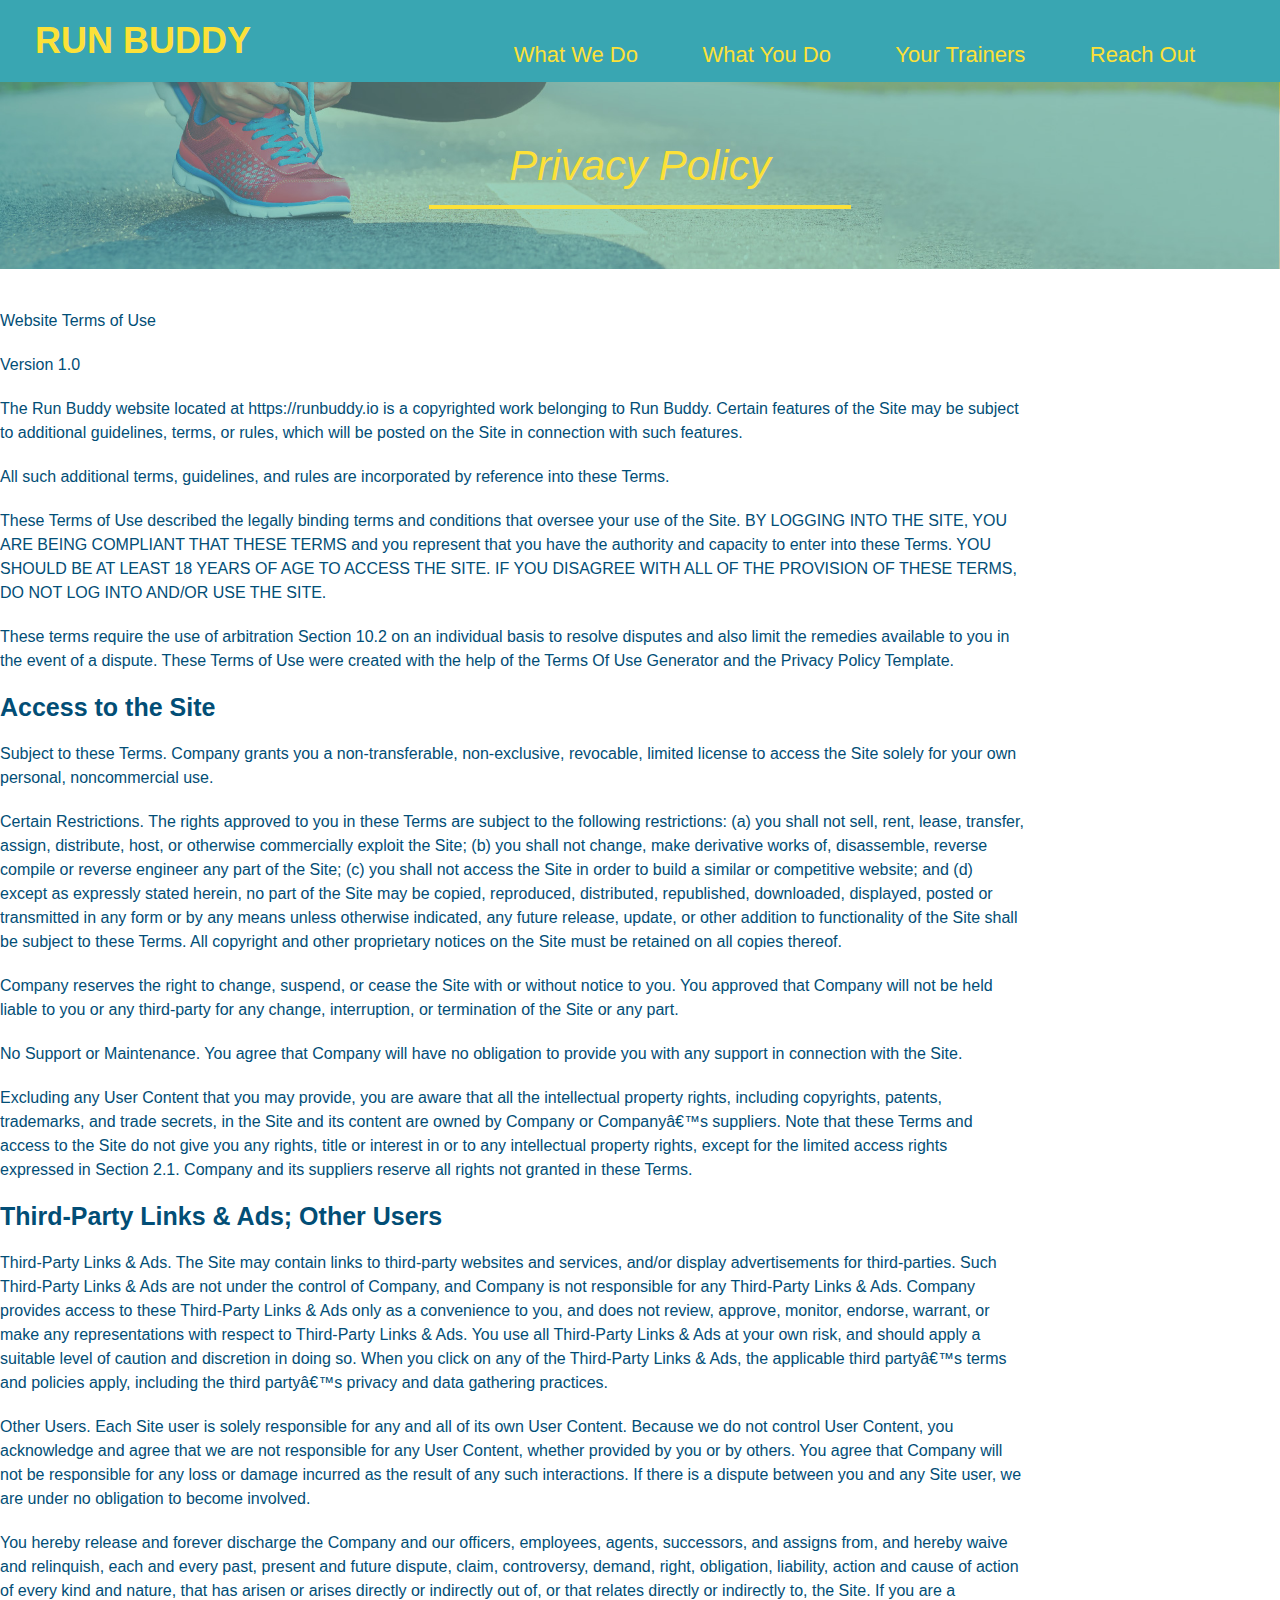
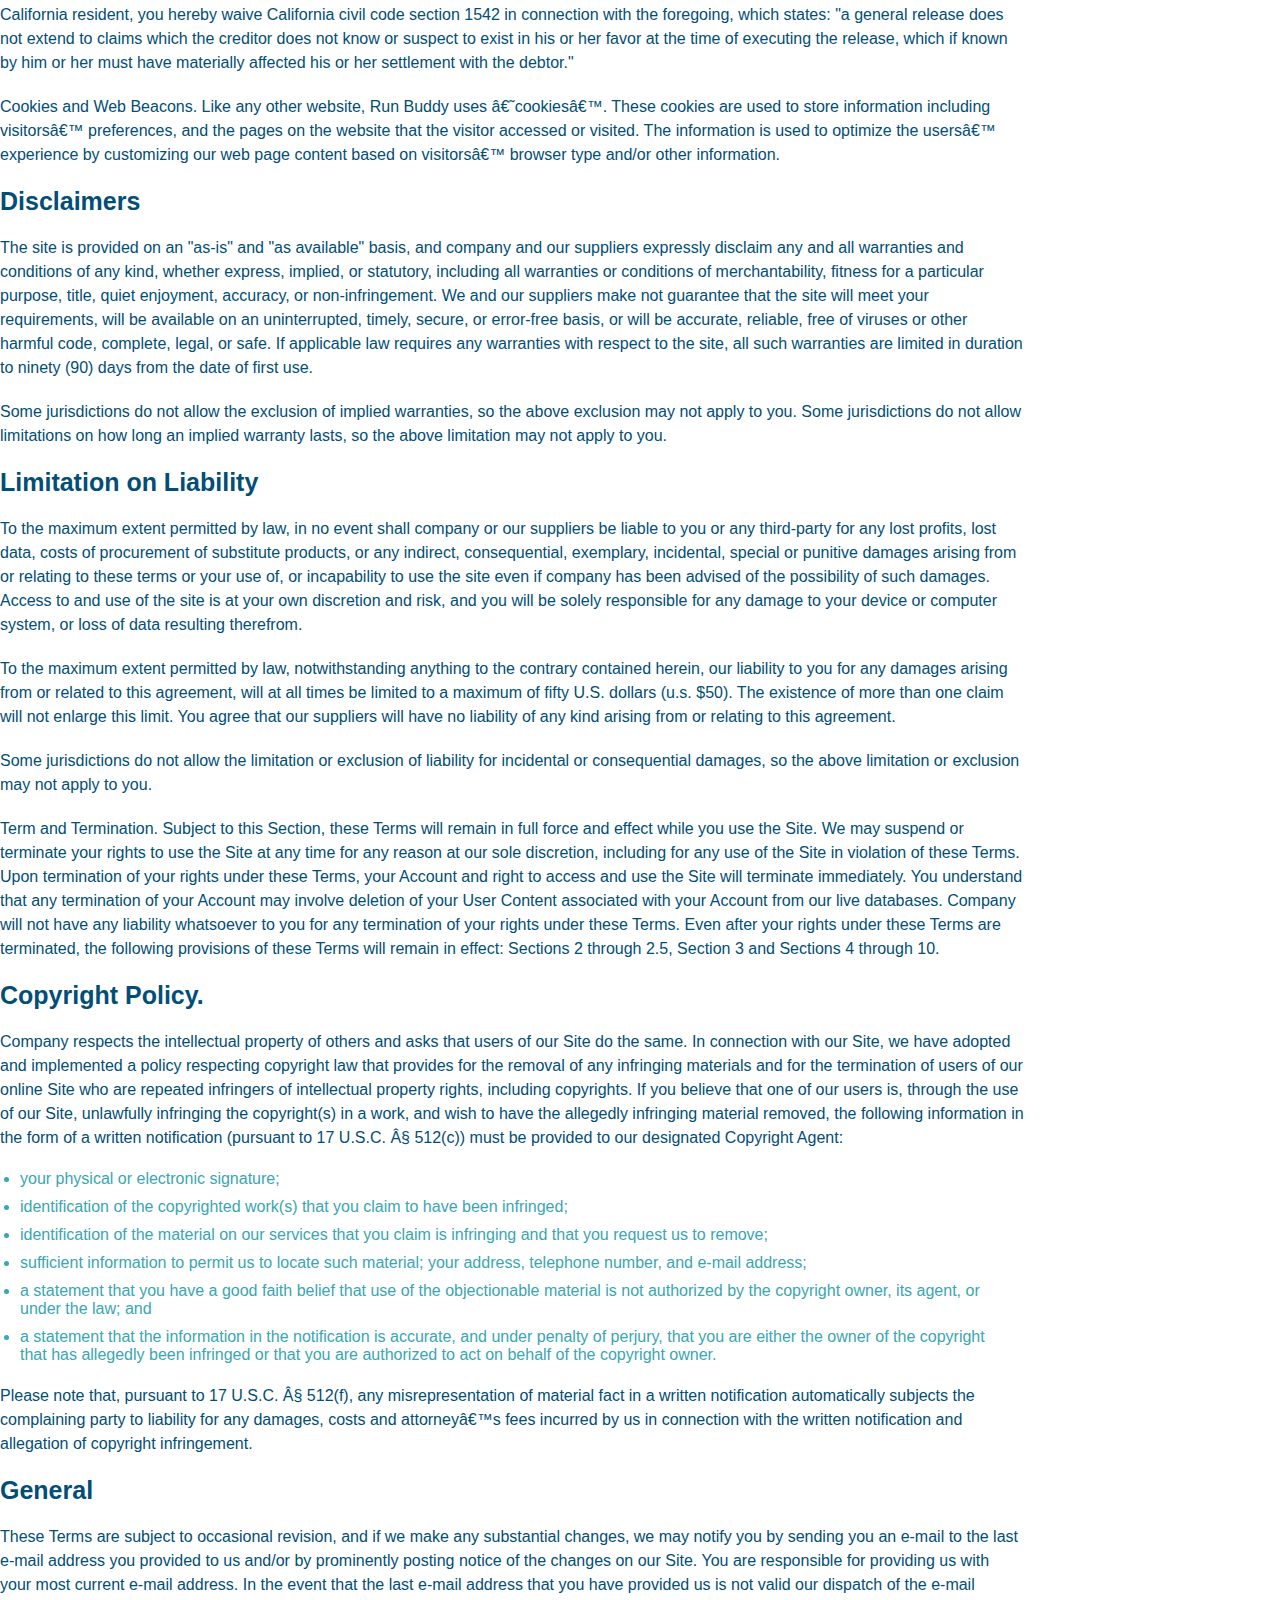
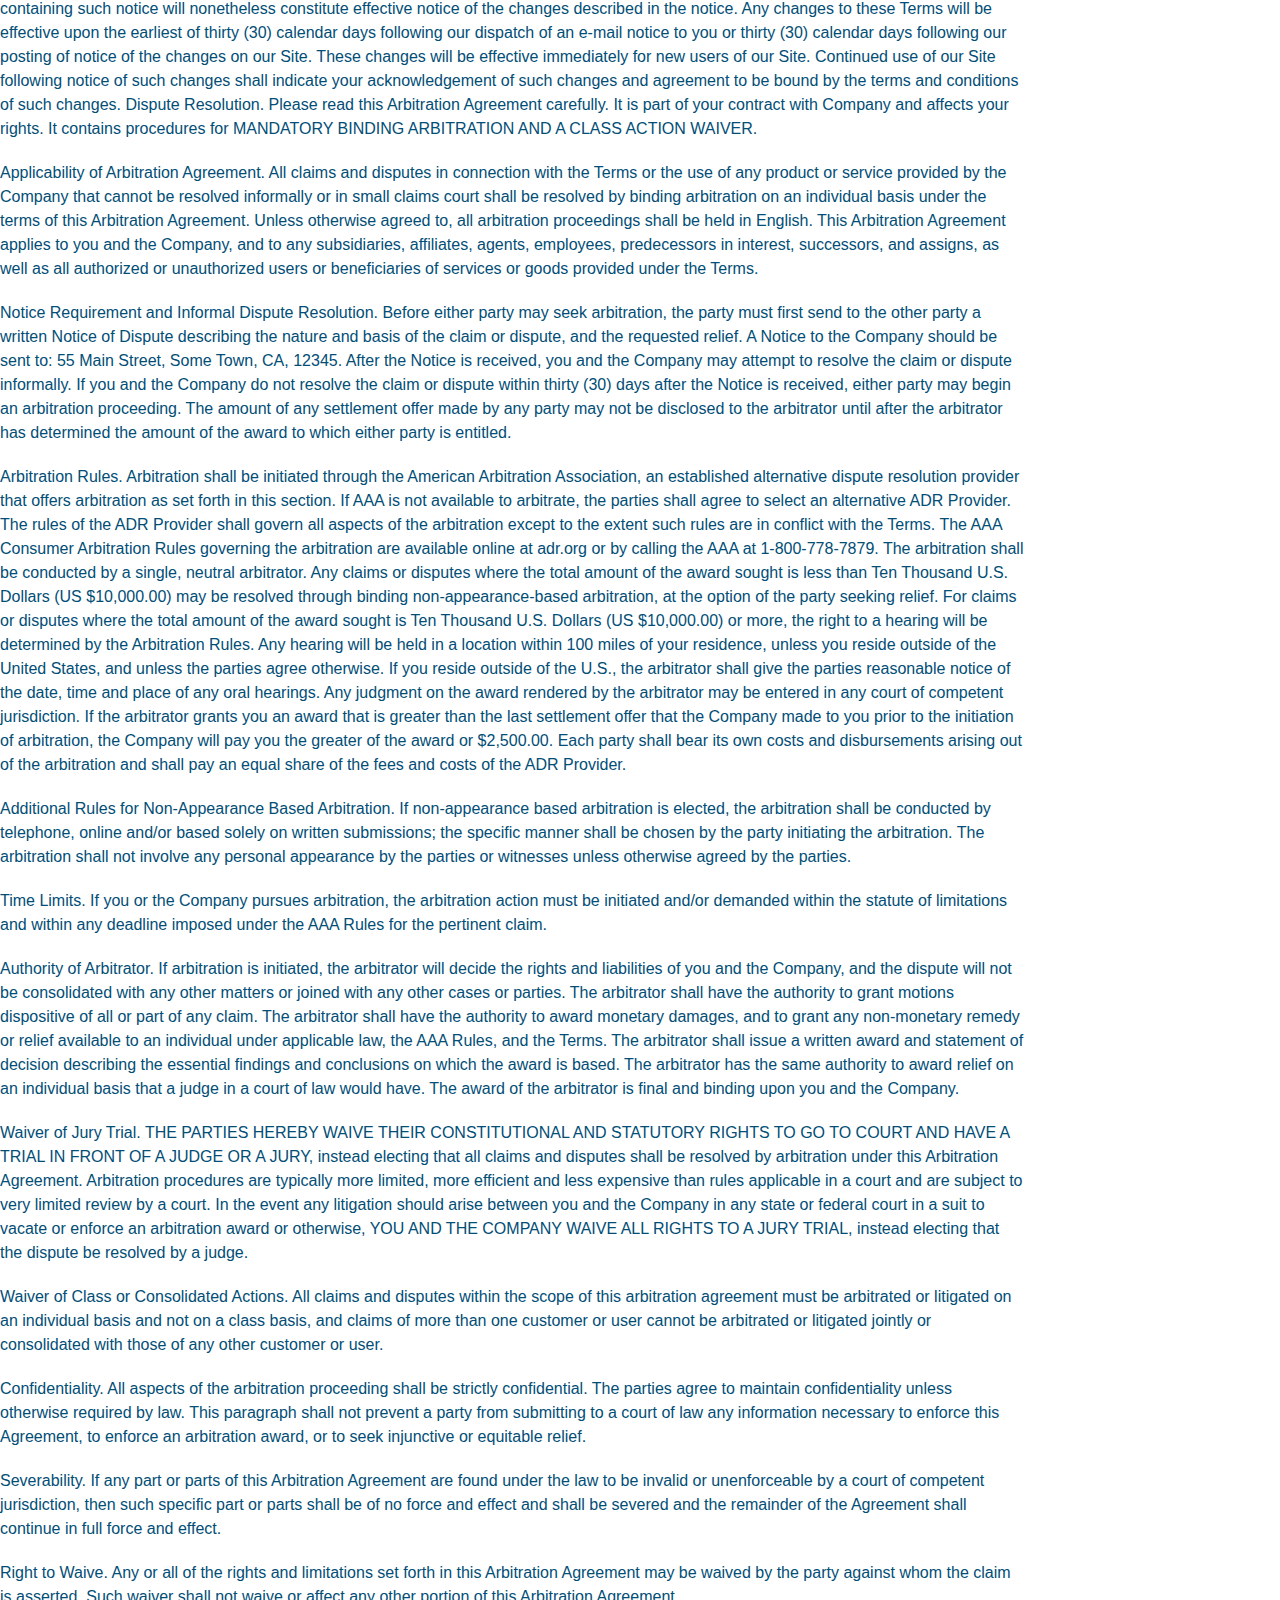
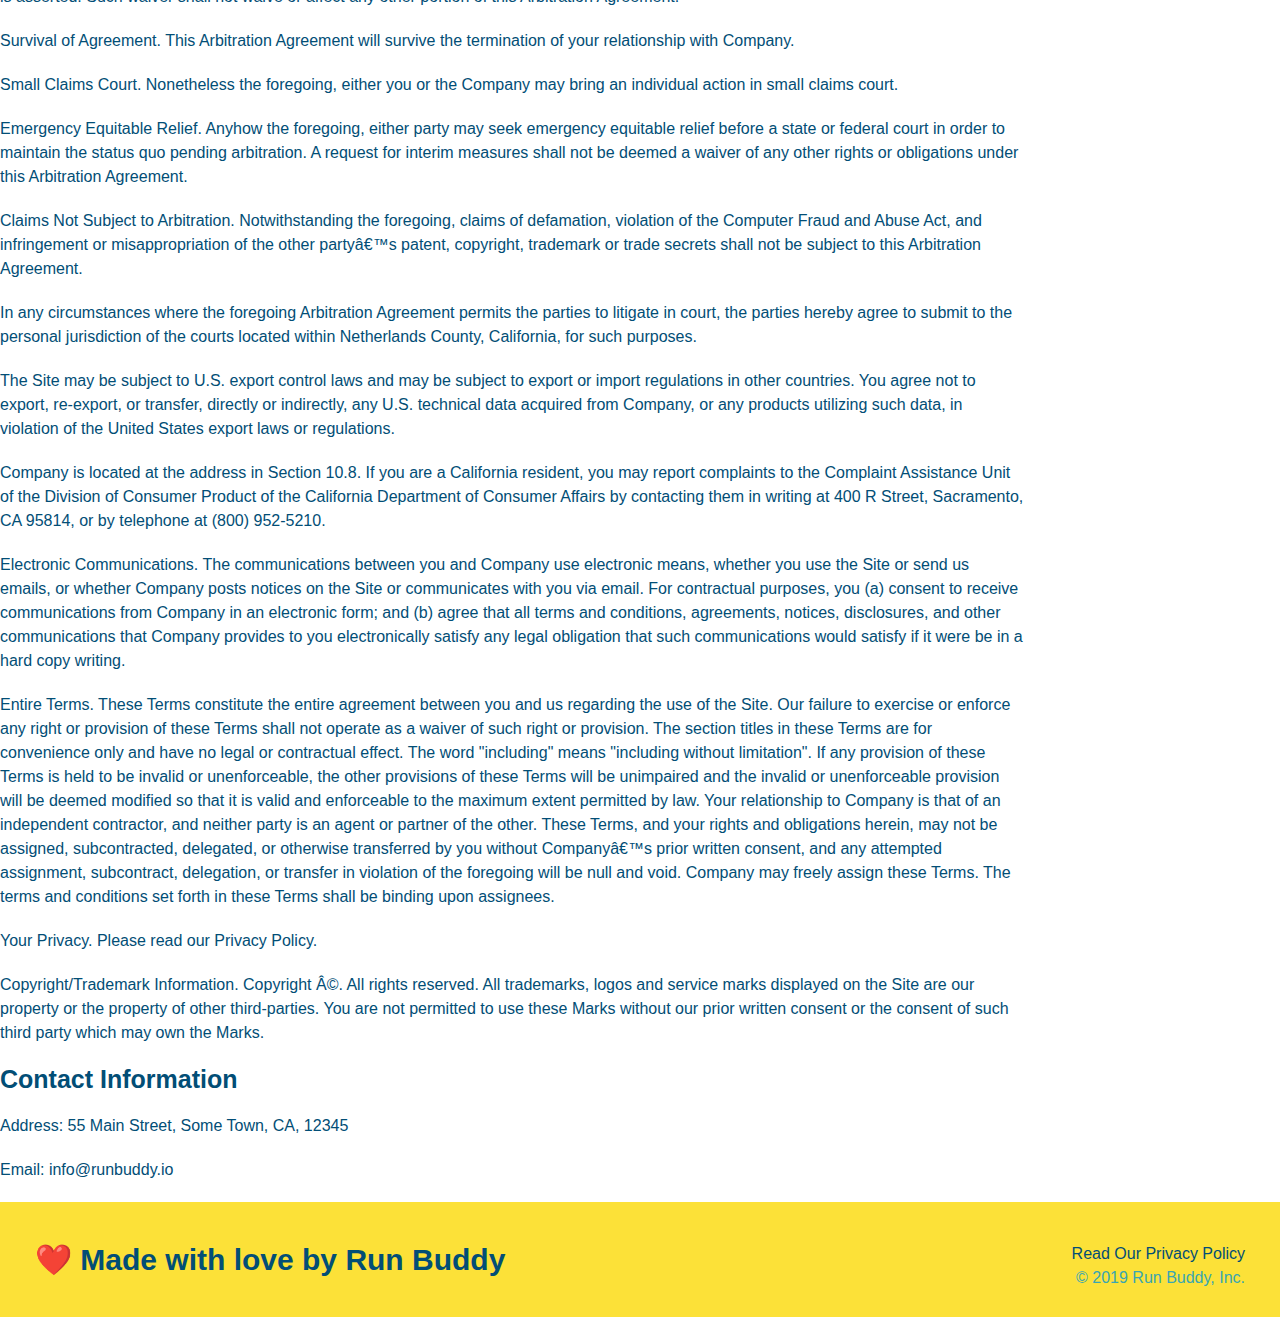
==== privacy-policy.html @ d713161e "privacy policy" ====
<!DOCTYPE html>
<html lang="en">
  <head>
    <meta charset="UTF-8" />
    <title>Privacy Policy - Run Buddy</title>
    <link rel="stylesheet" href="./assets/css/style.css" />
    <link rel="stylesheet" href="./assets/css/secondary-styles.css" />
  </head>
  <body>
    <header>
      <h1>
        <a href="/">RUN BUDDY</a>
      </h1>
      <nav>
        <ul>
          <li>
            <a href="./index.html#what-we-do">What We Do</a>
          </li>
          <li>
            <a href="./index.html#what-you-do">What You Do</a>
          </li>
          <li>
            <a href="./index.html#your-trainers">Your Trainers</a>
          </li>
          <li>
            <a href="#reach-out">Reach Out</a>
          </li>
        </ul>
      </nav>
    </header>
    <section class="hero">
      <h2 class="page-title">Privacy Policy</h2>
    </section>
    <article class="secondary-content">
      <p>Website Terms of Use</p>

      <p>Version 1.0</p>

      <p>
        The Run Buddy website located at https://runbuddy.io is a copyrighted
        work belonging to Run Buddy. Certain features of the Site may be subject
        to additional guidelines, terms, or rules, which will be posted on the
        Site in connection with such features.
      </p>

      <p>
        All such additional terms, guidelines, and rules are incorporated by
        reference into these Terms.
      </p>

      <p>
        These Terms of Use described the legally binding terms and conditions
        that oversee your use of the Site. BY LOGGING INTO THE SITE, YOU ARE
        BEING COMPLIANT THAT THESE TERMS and you represent that you have the
        authority and capacity to enter into these Terms. YOU SHOULD BE AT LEAST
        18 YEARS OF AGE TO ACCESS THE SITE. IF YOU DISAGREE WITH ALL OF THE
        PROVISION OF THESE TERMS, DO NOT LOG INTO AND/OR USE THE SITE.
      </p>

      <p>
        These terms require the use of arbitration Section 10.2 on an individual
        basis to resolve disputes and also limit the remedies available to you
        in the event of a dispute. These Terms of Use were created with the help
        of the Terms Of Use Generator and the Privacy Policy Template.
      </p>

      <h3>Access to the Site</h3>

      <p>
        Subject to these Terms. Company grants you a non-transferable,
        non-exclusive, revocable, limited license to access the Site solely for
        your own personal, noncommercial use.
      </p>

      <p>
        Certain Restrictions. The rights approved to you in these Terms are
        subject to the following restrictions: (a) you shall not sell, rent,
        lease, transfer, assign, distribute, host, or otherwise commercially
        exploit the Site; (b) you shall not change, make derivative works of,
        disassemble, reverse compile or reverse engineer any part of the Site;
        (c) you shall not access the Site in order to build a similar or
        competitive website; and (d) except as expressly stated herein, no part
        of the Site may be copied, reproduced, distributed, republished,
        downloaded, displayed, posted or transmitted in any form or by any means
        unless otherwise indicated, any future release, update, or other
        addition to functionality of the Site shall be subject to these Terms.
        All copyright and other proprietary notices on the Site must be retained
        on all copies thereof.
      </p>

      <p>
        Company reserves the right to change, suspend, or cease the Site with or
        without notice to you. You approved that Company will not be held liable
        to you or any third-party for any change, interruption, or termination
        of the Site or any part.
      </p>

      <p>
        No Support or Maintenance. You agree that Company will have no
        obligation to provide you with any support in connection with the Site.
      </p>

      <p>
        Excluding any User Content that you may provide, you are aware that all
        the intellectual property rights, including copyrights, patents,
        trademarks, and trade secrets, in the Site and its content are owned by
        Company or Companyâ€™s suppliers. Note that these Terms and access to
        the Site do not give you any rights, title or interest in or to any
        intellectual property rights, except for the limited access rights
        expressed in Section 2.1. Company and its suppliers reserve all rights
        not granted in these Terms.
      </p>

      <h3>Third-Party Links & Ads; Other Users</h3>

      <p>
        Third-Party Links & Ads. The Site may contain links to third-party
        websites and services, and/or display advertisements for third-parties.
        Such Third-Party Links & Ads are not under the control of Company, and
        Company is not responsible for any Third-Party Links & Ads. Company
        provides access to these Third-Party Links & Ads only as a convenience
        to you, and does not review, approve, monitor, endorse, warrant, or make
        any representations with respect to Third-Party Links & Ads. You use all
        Third-Party Links & Ads at your own risk, and should apply a suitable
        level of caution and discretion in doing so. When you click on any of
        the Third-Party Links & Ads, the applicable third partyâ€™s terms and
        policies apply, including the third partyâ€™s privacy and data gathering
        practices.
      </p>

      <p>
        Other Users. Each Site user is solely responsible for any and all of its
        own User Content. Because we do not control User Content, you
        acknowledge and agree that we are not responsible for any User Content,
        whether provided by you or by others. You agree that Company will not be
        responsible for any loss or damage incurred as the result of any such
        interactions. If there is a dispute between you and any Site user, we
        are under no obligation to become involved.
      </p>

      <p>
        You hereby release and forever discharge the Company and our officers,
        employees, agents, successors, and assigns from, and hereby waive and
        relinquish, each and every past, present and future dispute, claim,
        controversy, demand, right, obligation, liability, action and cause of
        action of every kind and nature, that has arisen or arises directly or
        indirectly out of, or that relates directly or indirectly to, the Site.
        If you are a California resident, you hereby waive California civil code
        section 1542 in connection with the foregoing, which states: "a general
        release does not extend to claims which the creditor does not know or
        suspect to exist in his or her favor at the time of executing the
        release, which if known by him or her must have materially affected his
        or her settlement with the debtor."
      </p>

      <p>
        Cookies and Web Beacons. Like any other website, Run Buddy uses
        â€˜cookiesâ€™. These cookies are used to store information including
        visitorsâ€™ preferences, and the pages on the website that the visitor
        accessed or visited. The information is used to optimize the usersâ€™
        experience by customizing our web page content based on visitorsâ€™
        browser type and/or other information.
      </p>

      <h3>Disclaimers</h3>

      <p>
        The site is provided on an "as-is" and "as available" basis, and company
        and our suppliers expressly disclaim any and all warranties and
        conditions of any kind, whether express, implied, or statutory,
        including all warranties or conditions of merchantability, fitness for a
        particular purpose, title, quiet enjoyment, accuracy, or
        non-infringement. We and our suppliers make not guarantee that the site
        will meet your requirements, will be available on an uninterrupted,
        timely, secure, or error-free basis, or will be accurate, reliable, free
        of viruses or other harmful code, complete, legal, or safe. If
        applicable law requires any warranties with respect to the site, all
        such warranties are limited in duration to ninety (90) days from the
        date of first use.
      </p>

      <p>
        Some jurisdictions do not allow the exclusion of implied warranties, so
        the above exclusion may not apply to you. Some jurisdictions do not
        allow limitations on how long an implied warranty lasts, so the above
        limitation may not apply to you.
      </p>

      <h3>Limitation on Liability</h3>

      <p>
        To the maximum extent permitted by law, in no event shall company or our
        suppliers be liable to you or any third-party for any lost profits, lost
        data, costs of procurement of substitute products, or any indirect,
        consequential, exemplary, incidental, special or punitive damages
        arising from or relating to these terms or your use of, or incapability
        to use the site even if company has been advised of the possibility of
        such damages. Access to and use of the site is at your own discretion
        and risk, and you will be solely responsible for any damage to your
        device or computer system, or loss of data resulting therefrom.
      </p>

      <p>
        To the maximum extent permitted by law, notwithstanding anything to the
        contrary contained herein, our liability to you for any damages arising
        from or related to this agreement, will at all times be limited to a
        maximum of fifty U.S. dollars (u.s. $50). The existence of more than one
        claim will not enlarge this limit. You agree that our suppliers will
        have no liability of any kind arising from or relating to this
        agreement.
      </p>

      <p>
        Some jurisdictions do not allow the limitation or exclusion of liability
        for incidental or consequential damages, so the above limitation or
        exclusion may not apply to you.
      </p>

      <p>
        Term and Termination. Subject to this Section, these Terms will remain
        in full force and effect while you use the Site. We may suspend or
        terminate your rights to use the Site at any time for any reason at our
        sole discretion, including for any use of the Site in violation of these
        Terms. Upon termination of your rights under these Terms, your Account
        and right to access and use the Site will terminate immediately. You
        understand that any termination of your Account may involve deletion of
        your User Content associated with your Account from our live databases.
        Company will not have any liability whatsoever to you for any
        termination of your rights under these Terms. Even after your rights
        under these Terms are terminated, the following provisions of these
        Terms will remain in effect: Sections 2 through 2.5, Section 3 and
        Sections 4 through 10.
      </p>

      <h3>Copyright Policy.</h3>

      <p>
        Company respects the intellectual property of others and asks that users
        of our Site do the same. In connection with our Site, we have adopted
        and implemented a policy respecting copyright law that provides for the
        removal of any infringing materials and for the termination of users of
        our online Site who are repeated infringers of intellectual property
        rights, including copyrights. If you believe that one of our users is,
        through the use of our Site, unlawfully infringing the copyright(s) in a
        work, and wish to have the allegedly infringing material removed, the
        following information in the form of a written notification (pursuant to
        17 U.S.C. Â§ 512(c)) must be provided to our designated Copyright Agent:
      </p>

      <ul>
        <li>your physical or electronic signature;</li>
        <li>
          identification of the copyrighted work(s) that you claim to have been
          infringed;
        </li>
        <li>
          identification of the material on our services that you claim is
          infringing and that you request us to remove;
        </li>
        <li>
          sufficient information to permit us to locate such material; your
          address, telephone number, and e-mail address;
        </li>
        <li>
          a statement that you have a good faith belief that use of the
          objectionable material is not authorized by the copyright owner, its
          agent, or under the law; and
        </li>
        <li>
          a statement that the information in the notification is accurate, and
          under penalty of perjury, that you are either the owner of the
          copyright that has allegedly been infringed or that you are authorized
          to act on behalf of the copyright owner.
        </li>
      </ul>

      <p>
        Please note that, pursuant to 17 U.S.C. Â§ 512(f), any misrepresentation
        of material fact in a written notification automatically subjects the
        complaining party to liability for any damages, costs and attorneyâ€™s
        fees incurred by us in connection with the written notification and
        allegation of copyright infringement.
      </p>

      <h3>General</h3>

      <p>
        These Terms are subject to occasional revision, and if we make any
        substantial changes, we may notify you by sending you an e-mail to the
        last e-mail address you provided to us and/or by prominently posting
        notice of the changes on our Site. You are responsible for providing us
        with your most current e-mail address. In the event that the last e-mail
        address that you have provided us is not valid our dispatch of the
        e-mail containing such notice will nonetheless constitute effective
        notice of the changes described in the notice. Any changes to these
        Terms will be effective upon the earliest of thirty (30) calendar days
        following our dispatch of an e-mail notice to you or thirty (30)
        calendar days following our posting of notice of the changes on our
        Site. These changes will be effective immediately for new users of our
        Site. Continued use of our Site following notice of such changes shall
        indicate your acknowledgement of such changes and agreement to be bound
        by the terms and conditions of such changes. Dispute Resolution. Please
        read this Arbitration Agreement carefully. It is part of your contract
        with Company and affects your rights. It contains procedures for
        MANDATORY BINDING ARBITRATION AND A CLASS ACTION WAIVER.
      </p>

      <p>
        Applicability of Arbitration Agreement. All claims and disputes in
        connection with the Terms or the use of any product or service provided
        by the Company that cannot be resolved informally or in small claims
        court shall be resolved by binding arbitration on an individual basis
        under the terms of this Arbitration Agreement. Unless otherwise agreed
        to, all arbitration proceedings shall be held in English. This
        Arbitration Agreement applies to you and the Company, and to any
        subsidiaries, affiliates, agents, employees, predecessors in interest,
        successors, and assigns, as well as all authorized or unauthorized users
        or beneficiaries of services or goods provided under the Terms.
      </p>

      <p>
        Notice Requirement and Informal Dispute Resolution. Before either party
        may seek arbitration, the party must first send to the other party a
        written Notice of Dispute describing the nature and basis of the claim
        or dispute, and the requested relief. A Notice to the Company should be
        sent to: 55 Main Street, Some Town, CA, 12345. After the Notice is
        received, you and the Company may attempt to resolve the claim or
        dispute informally. If you and the Company do not resolve the claim or
        dispute within thirty (30) days after the Notice is received, either
        party may begin an arbitration proceeding. The amount of any settlement
        offer made by any party may not be disclosed to the arbitrator until
        after the arbitrator has determined the amount of the award to which
        either party is entitled.
      </p>

      <p>
        Arbitration Rules. Arbitration shall be initiated through the American
        Arbitration Association, an established alternative dispute resolution
        provider that offers arbitration as set forth in this section. If AAA is
        not available to arbitrate, the parties shall agree to select an
        alternative ADR Provider. The rules of the ADR Provider shall govern all
        aspects of the arbitration except to the extent such rules are in
        conflict with the Terms. The AAA Consumer Arbitration Rules governing
        the arbitration are available online at adr.org or by calling the AAA at
        1-800-778-7879. The arbitration shall be conducted by a single, neutral
        arbitrator. Any claims or disputes where the total amount of the award
        sought is less than Ten Thousand U.S. Dollars (US $10,000.00) may be
        resolved through binding non-appearance-based arbitration, at the option
        of the party seeking relief. For claims or disputes where the total
        amount of the award sought is Ten Thousand U.S. Dollars (US $10,000.00)
        or more, the right to a hearing will be determined by the Arbitration
        Rules. Any hearing will be held in a location within 100 miles of your
        residence, unless you reside outside of the United States, and unless
        the parties agree otherwise. If you reside outside of the U.S., the
        arbitrator shall give the parties reasonable notice of the date, time
        and place of any oral hearings. Any judgment on the award rendered by
        the arbitrator may be entered in any court of competent jurisdiction. If
        the arbitrator grants you an award that is greater than the last
        settlement offer that the Company made to you prior to the initiation of
        arbitration, the Company will pay you the greater of the award or
        $2,500.00. Each party shall bear its own costs and disbursements arising
        out of the arbitration and shall pay an equal share of the fees and
        costs of the ADR Provider.
      </p>

      <p>
        Additional Rules for Non-Appearance Based Arbitration. If non-appearance
        based arbitration is elected, the arbitration shall be conducted by
        telephone, online and/or based solely on written submissions; the
        specific manner shall be chosen by the party initiating the arbitration.
        The arbitration shall not involve any personal appearance by the parties
        or witnesses unless otherwise agreed by the parties.
      </p>

      <p>
        Time Limits. If you or the Company pursues arbitration, the arbitration
        action must be initiated and/or demanded within the statute of
        limitations and within any deadline imposed under the AAA Rules for the
        pertinent claim.
      </p>

      <p>
        Authority of Arbitrator. If arbitration is initiated, the arbitrator
        will decide the rights and liabilities of you and the Company, and the
        dispute will not be consolidated with any other matters or joined with
        any other cases or parties. The arbitrator shall have the authority to
        grant motions dispositive of all or part of any claim. The arbitrator
        shall have the authority to award monetary damages, and to grant any
        non-monetary remedy or relief available to an individual under
        applicable law, the AAA Rules, and the Terms. The arbitrator shall issue
        a written award and statement of decision describing the essential
        findings and conclusions on which the award is based. The arbitrator has
        the same authority to award relief on an individual basis that a judge
        in a court of law would have. The award of the arbitrator is final and
        binding upon you and the Company.
      </p>

      <p>
        Waiver of Jury Trial. THE PARTIES HEREBY WAIVE THEIR CONSTITUTIONAL AND
        STATUTORY RIGHTS TO GO TO COURT AND HAVE A TRIAL IN FRONT OF A JUDGE OR
        A JURY, instead electing that all claims and disputes shall be resolved
        by arbitration under this Arbitration Agreement. Arbitration procedures
        are typically more limited, more efficient and less expensive than rules
        applicable in a court and are subject to very limited review by a court.
        In the event any litigation should arise between you and the Company in
        any state or federal court in a suit to vacate or enforce an arbitration
        award or otherwise, YOU AND THE COMPANY WAIVE ALL RIGHTS TO A JURY
        TRIAL, instead electing that the dispute be resolved by a judge.
      </p>

      <p>
        Waiver of Class or Consolidated Actions. All claims and disputes within
        the scope of this arbitration agreement must be arbitrated or litigated
        on an individual basis and not on a class basis, and claims of more than
        one customer or user cannot be arbitrated or litigated jointly or
        consolidated with those of any other customer or user.
      </p>

      <p>
        Confidentiality. All aspects of the arbitration proceeding shall be
        strictly confidential. The parties agree to maintain confidentiality
        unless otherwise required by law. This paragraph shall not prevent a
        party from submitting to a court of law any information necessary to
        enforce this Agreement, to enforce an arbitration award, or to seek
        injunctive or equitable relief.
      </p>

      <p>
        Severability. If any part or parts of this Arbitration Agreement are
        found under the law to be invalid or unenforceable by a court of
        competent jurisdiction, then such specific part or parts shall be of no
        force and effect and shall be severed and the remainder of the Agreement
        shall continue in full force and effect.
      </p>

      <p>
        Right to Waive. Any or all of the rights and limitations set forth in
        this Arbitration Agreement may be waived by the party against whom the
        claim is asserted. Such waiver shall not waive or affect any other
        portion of this Arbitration Agreement.
      </p>

      <p>
        Survival of Agreement. This Arbitration Agreement will survive the
        termination of your relationship with Company.
      </p>

      <p>
        Small Claims Court. Nonetheless the foregoing, either you or the Company
        may bring an individual action in small claims court.
      </p>

      <p>
        Emergency Equitable Relief. Anyhow the foregoing, either party may seek
        emergency equitable relief before a state or federal court in order to
        maintain the status quo pending arbitration. A request for interim
        measures shall not be deemed a waiver of any other rights or obligations
        under this Arbitration Agreement.
      </p>

      <p>
        Claims Not Subject to Arbitration. Notwithstanding the foregoing, claims
        of defamation, violation of the Computer Fraud and Abuse Act, and
        infringement or misappropriation of the other partyâ€™s patent,
        copyright, trademark or trade secrets shall not be subject to this
        Arbitration Agreement.
      </p>

      <p>
        In any circumstances where the foregoing Arbitration Agreement permits
        the parties to litigate in court, the parties hereby agree to submit to
        the personal jurisdiction of the courts located within Netherlands
        County, California, for such purposes.
      </p>

      <p>
        The Site may be subject to U.S. export control laws and may be subject
        to export or import regulations in other countries. You agree not to
        export, re-export, or transfer, directly or indirectly, any U.S.
        technical data acquired from Company, or any products utilizing such
        data, in violation of the United States export laws or regulations.
      </p>

      <p>
        Company is located at the address in Section 10.8. If you are a
        California resident, you may report complaints to the Complaint
        Assistance Unit of the Division of Consumer Product of the California
        Department of Consumer Affairs by contacting them in writing at 400 R
        Street, Sacramento, CA 95814, or by telephone at (800) 952-5210.
      </p>

      <p>
        Electronic Communications. The communications between you and Company
        use electronic means, whether you use the Site or send us emails, or
        whether Company posts notices on the Site or communicates with you via
        email. For contractual purposes, you (a) consent to receive
        communications from Company in an electronic form; and (b) agree that
        all terms and conditions, agreements, notices, disclosures, and other
        communications that Company provides to you electronically satisfy any
        legal obligation that such communications would satisfy if it were be in
        a hard copy writing.
      </p>

      <p>
        Entire Terms. These Terms constitute the entire agreement between you
        and us regarding the use of the Site. Our failure to exercise or enforce
        any right or provision of these Terms shall not operate as a waiver of
        such right or provision. The section titles in these Terms are for
        convenience only and have no legal or contractual effect. The word
        "including" means "including without limitation". If any provision of
        these Terms is held to be invalid or unenforceable, the other provisions
        of these Terms will be unimpaired and the invalid or unenforceable
        provision will be deemed modified so that it is valid and enforceable to
        the maximum extent permitted by law. Your relationship to Company is
        that of an independent contractor, and neither party is an agent or
        partner of the other. These Terms, and your rights and obligations
        herein, may not be assigned, subcontracted, delegated, or otherwise
        transferred by you without Companyâ€™s prior written consent, and any
        attempted assignment, subcontract, delegation, or transfer in violation
        of the foregoing will be null and void. Company may freely assign these
        Terms. The terms and conditions set forth in these Terms shall be
        binding upon assignees.
      </p>

      <p>Your Privacy. Please read our Privacy Policy.</p>

      <p>
        Copyright/Trademark Information. Copyright Â©. All rights reserved. All
        trademarks, logos and service marks displayed on the Site are our
        property or the property of other third-parties. You are not permitted
        to use these Marks without our prior written consent or the consent of
        such third party which may own the Marks.
      </p>

      <h3>Contact Information</h3>

      <p>Address: 55 Main Street, Some Town, CA, 12345</p>

      <p>Email: info@runbuddy.io</p>
    </article>
    <footer>
      <h2>❤️ Made with love by Run Buddy</h2>
      <div>
        <a>Read Our Privacy Policy</a><br />
        &copy; 2019 Run Buddy, Inc.
      </div>
    </footer>
  </body>
</html>
---- assets/css/style.css ----
* {
  margin: 0;
  padding: 0;
  box-sizing: border-box;
}
header {
  padding: 20px 35px;
  background-color: #39a6b2;
}

header h1 {
  font-weight: bold;
  font-size: 36px;
  color: #fce138;
  margin: 0;
  display: inline;
}

header a {
  text-decoration: none;
  color: #fce138;
}

header nav {
  float: right;
  margin: 7px 0;
}

header nav ul li {
  display: inline;
}

header nav ul li a {
  margin: 0 30px;
  font-weight: lighter;
  font-size: 22px;
}
body {
  color: #39a6b2;
  font-family: Helvetica, Arial, sans-serif;
}

footer {
  background: #fce138;
  width: 100%;
  padding: 40px 35px;
}

footer h2 {
  display: inline;
  color: #024e76;
  font-size: 30px;
  margin: 0;
}

footer div {
  float: right;
  line-height: 1.5;
  text-align: right;
}

footer a {
  color: #024e76;
}

section {
  padding: 60px;
}

.hero {
  background-image: url("../images/hero-bg.jpg");
  height: 600px;
  background-size: cover;
  background-position: center;
  position: relative;
}

.hero-form {
  background-color: #fce138;
  padding: 20px;
  width: 500px;
  color: #024e76;
  border-style: solid;
  border-width: 3px;
  border-color: #024e76;
  position: absolute;
  bottom: 120px;
  right: 140px;
}

.hero-form h3 {
  font-size: 24px;
  margin: 0;
}

.hero-form p {
  margin: 5px 0 15px 0;
}

.form-input {
  border: 1px solid #024e76;
  display: block;
  padding: 7px 15px;
  font-size: 16px;
  color: #024e76;
  width: 100%;
  margin-bottom: 15px;
}

.hero-form label {
  margin: 0 5px;
}

.hero-form button {
  color: #fce138;
  background-color: #024e76;
  border: none;
  padding: 10px 20px;
  font-size: 16px;
}

.intro {
  text-align: center;
}

.intro p {
  line-height: 1.7;
  color: #39a6b2;
  width: 80%;
  font-size: 20px;
  margin: 0 auto;
}

.steps {
  text-align: center;
  background: #fce138;
}

.section-title {
  font-size: 55px;
  color: #024e76;
  margin-bottom: 35px;
  padding: 0 100px 20px 100px;
  display: inline-block;
  border-bottom: 3px solid;
}

.primary-border {
  border-color: #fce138;
}

.secondary-border {
  border-color: #39a6b2;
}

.steps div {
    margin-bottom: 80px;
}

.steps img {
    width: 15%;
    margin: 10px 0:
}

.steps h3 {
    color: #024e76;
    font-size: 46px;
    margin-top: 10px;
}

.steps p {
    color: #39a6b2;
    font-size: 23px;
}

.steps span {
    font-size: 38px;
}

.trainers {
    text-align: center;
}

.trainer {
    width: 900px;
    margin: 0 auto 30px auto;
    background: #024e76;
    color: #fce138;
     overflow: auto
}

.trainer img {
    width: 35%;
    float: left;
}

.trainer-bio {
    padding: 35px;
    float: left;
    width: 65%;
}

.text-left {
    text-align: left;
}

.text-right {
    text-align: right;
}

.trainer-bio h3 {
    font-size: 32px;
    margin-bottom: 8px;
}

.trainer-bio h4 {
    font-weight: lighter;
    font-size: 26px;
    margin-bottom: 25px;
}

.trainer-bio p {
    font-size: 17px;
    line-height: 1.3;
}

.contact {
    text-align: center;
    background: #024e76;
}

.contact h2 {
    color: #fce138;
}

.contact-info iframe {
    width: 400px;
    height: 400px;
}

.contact-info div {
    width: 410px;
    display: inline-block;
    vertical-align: top;
    text-align: left;
    margin: 30px 0 0 60px;
    color: white;
}

.contact-info h3 {
    color: #fce138;
    font-size: 32px;
}

.contact-info p, .contact-info address {
    margin: 20px 0;
    line-height: 1.5;
    font-size: 20px;
    font-style: normal;
}

.contact.info a {
    color: #fce138;
}
---- assets/css/secondary-styles.css ----
.hero {
  background-position: bottom;
  height: auto;
  text-align: center;
  margin-bottom: 40px;
}

.page-title {
  color: #fce138;
  display: inline-block;
  border-bottom: 4px solid #fce138;
  padding-top: 0px;
  padding-right: 80px;
  padding-bottom: 15px;
  padding-left: 80px;
  font-weight: normal;
  font-size: 42px;
  font-style: italic;
}

.secondary-content {
  width: 80%;
  margin: 0;
  color: #024e76;
}

h3 {
  font-size: 25px;
  margin: 20px 0px 20px 0px;
}

p {
  font-size: 16px;
  line-height: 1.5;
  margin: 20px 0px 20px 0px;
}

ul {
  margin: 15px 20px 15px 20px;
}

li {
  color: #39a6b2;
  margin: 10px 0px 10px 0px;
}
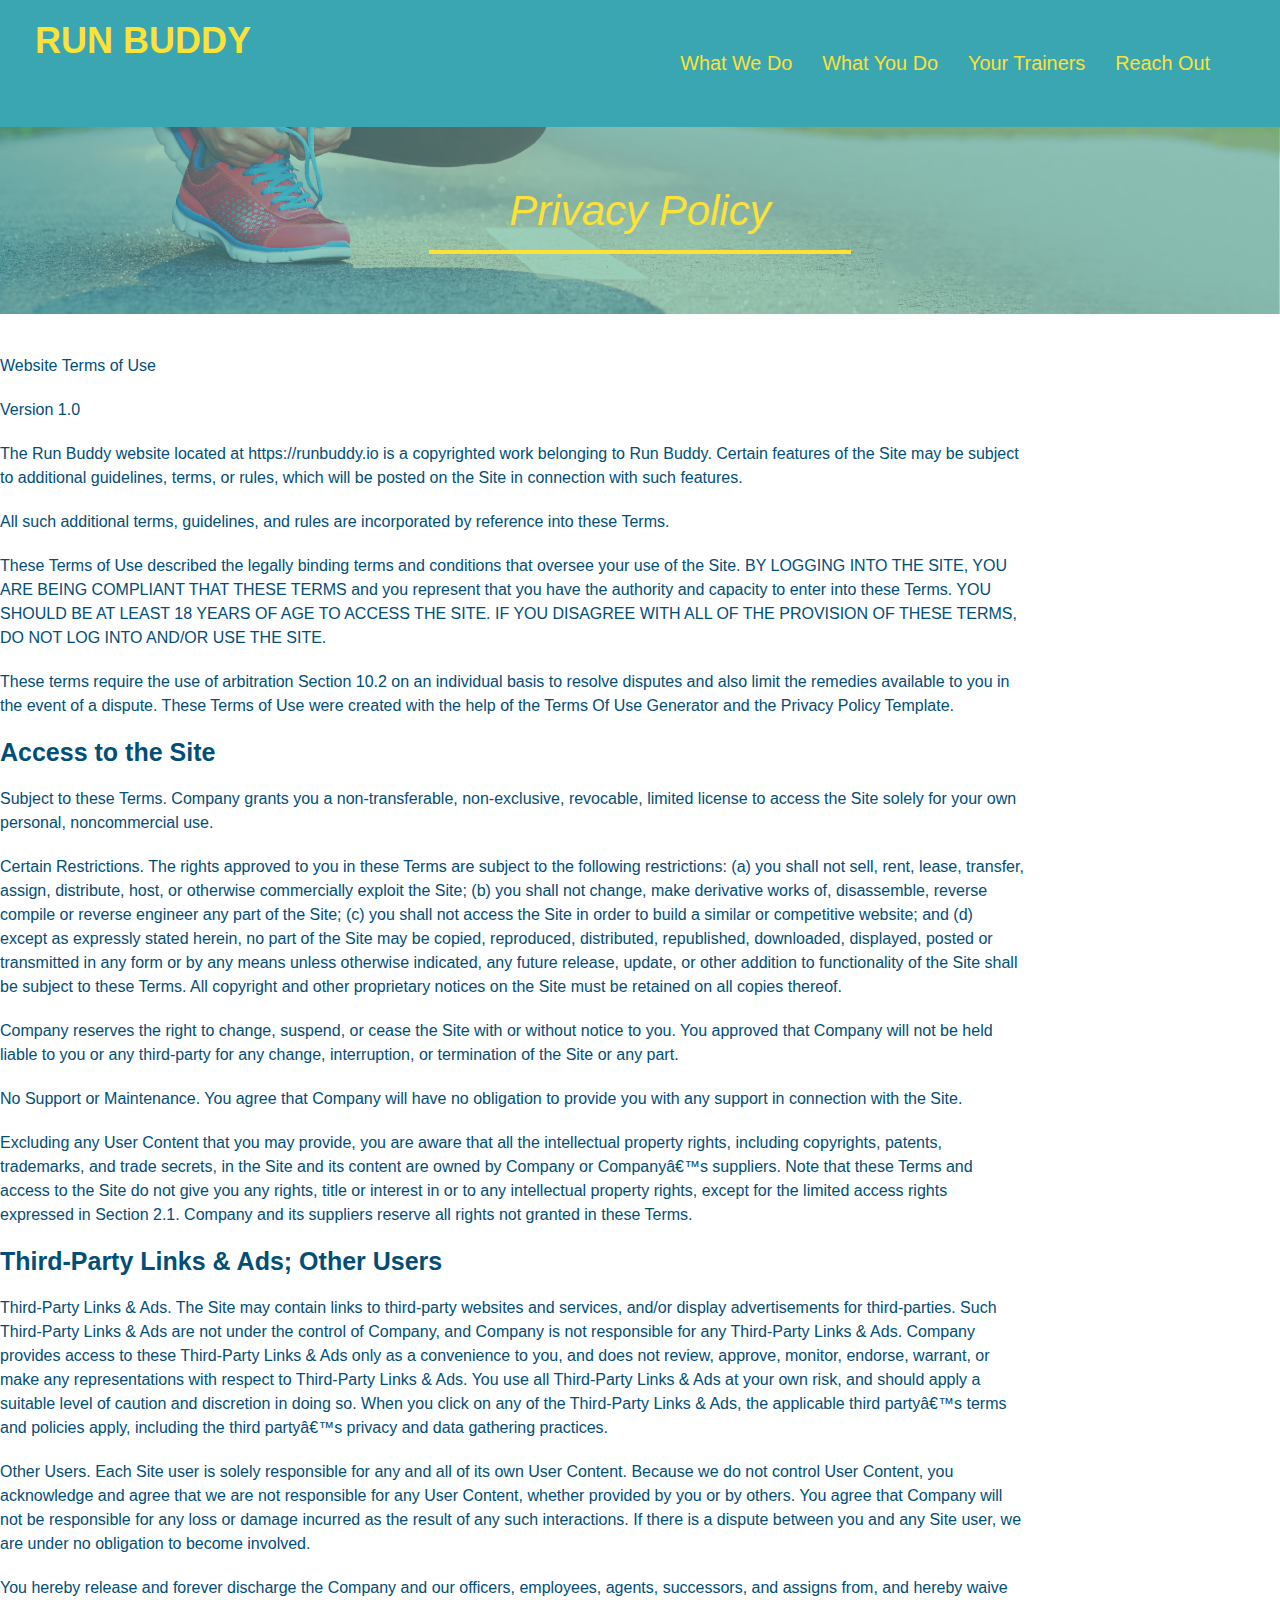
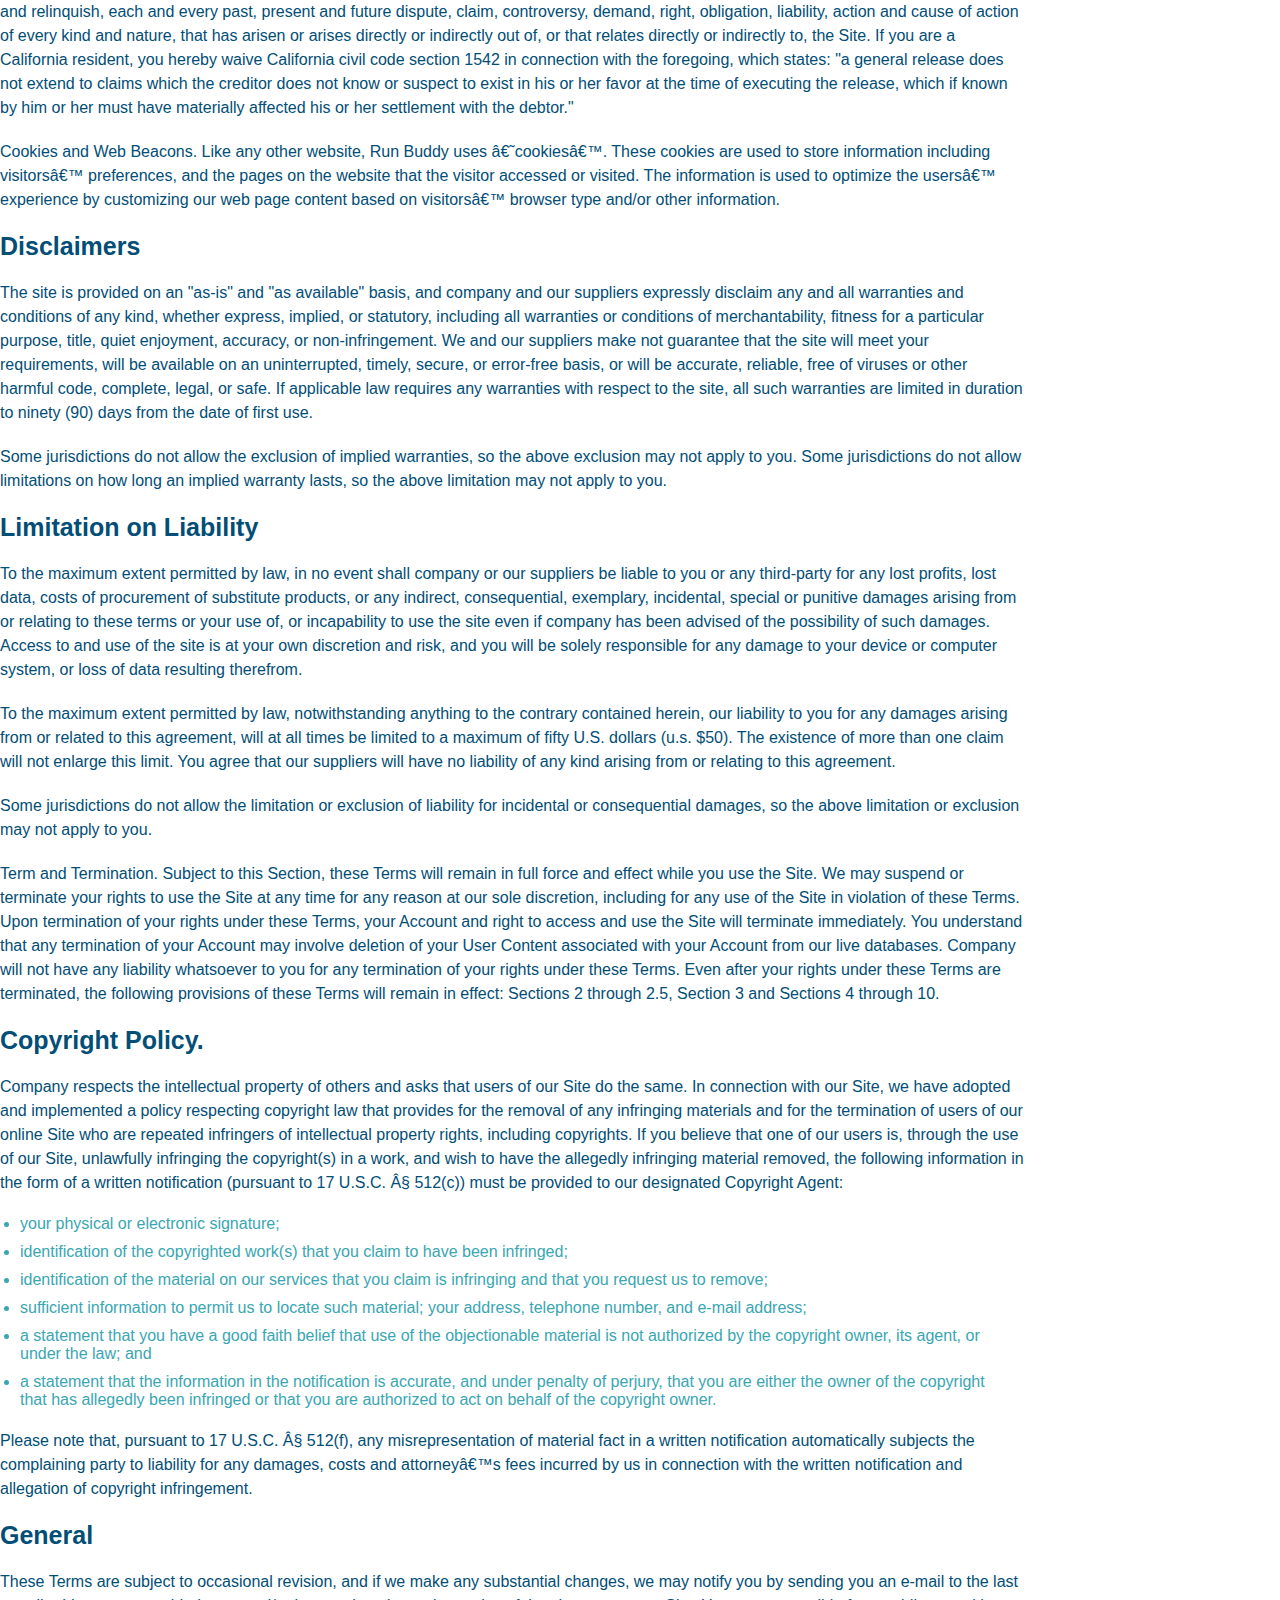
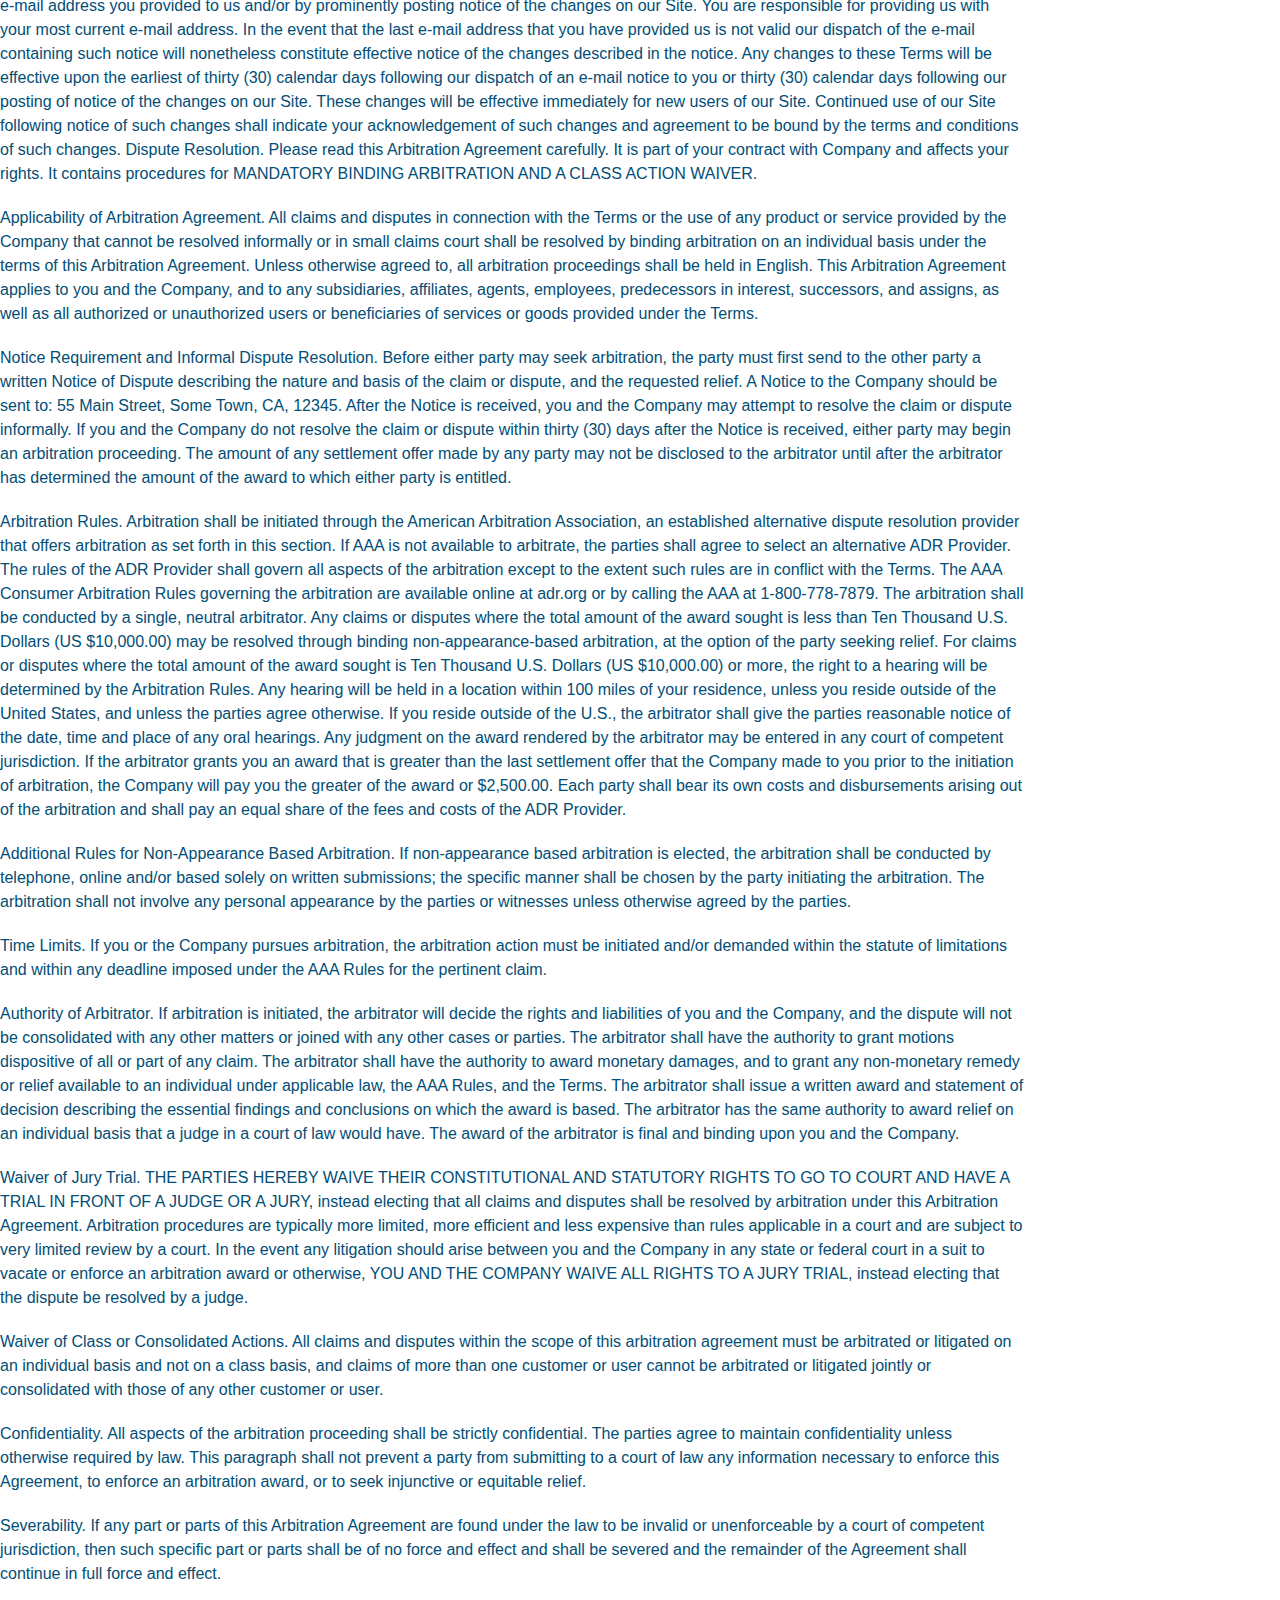
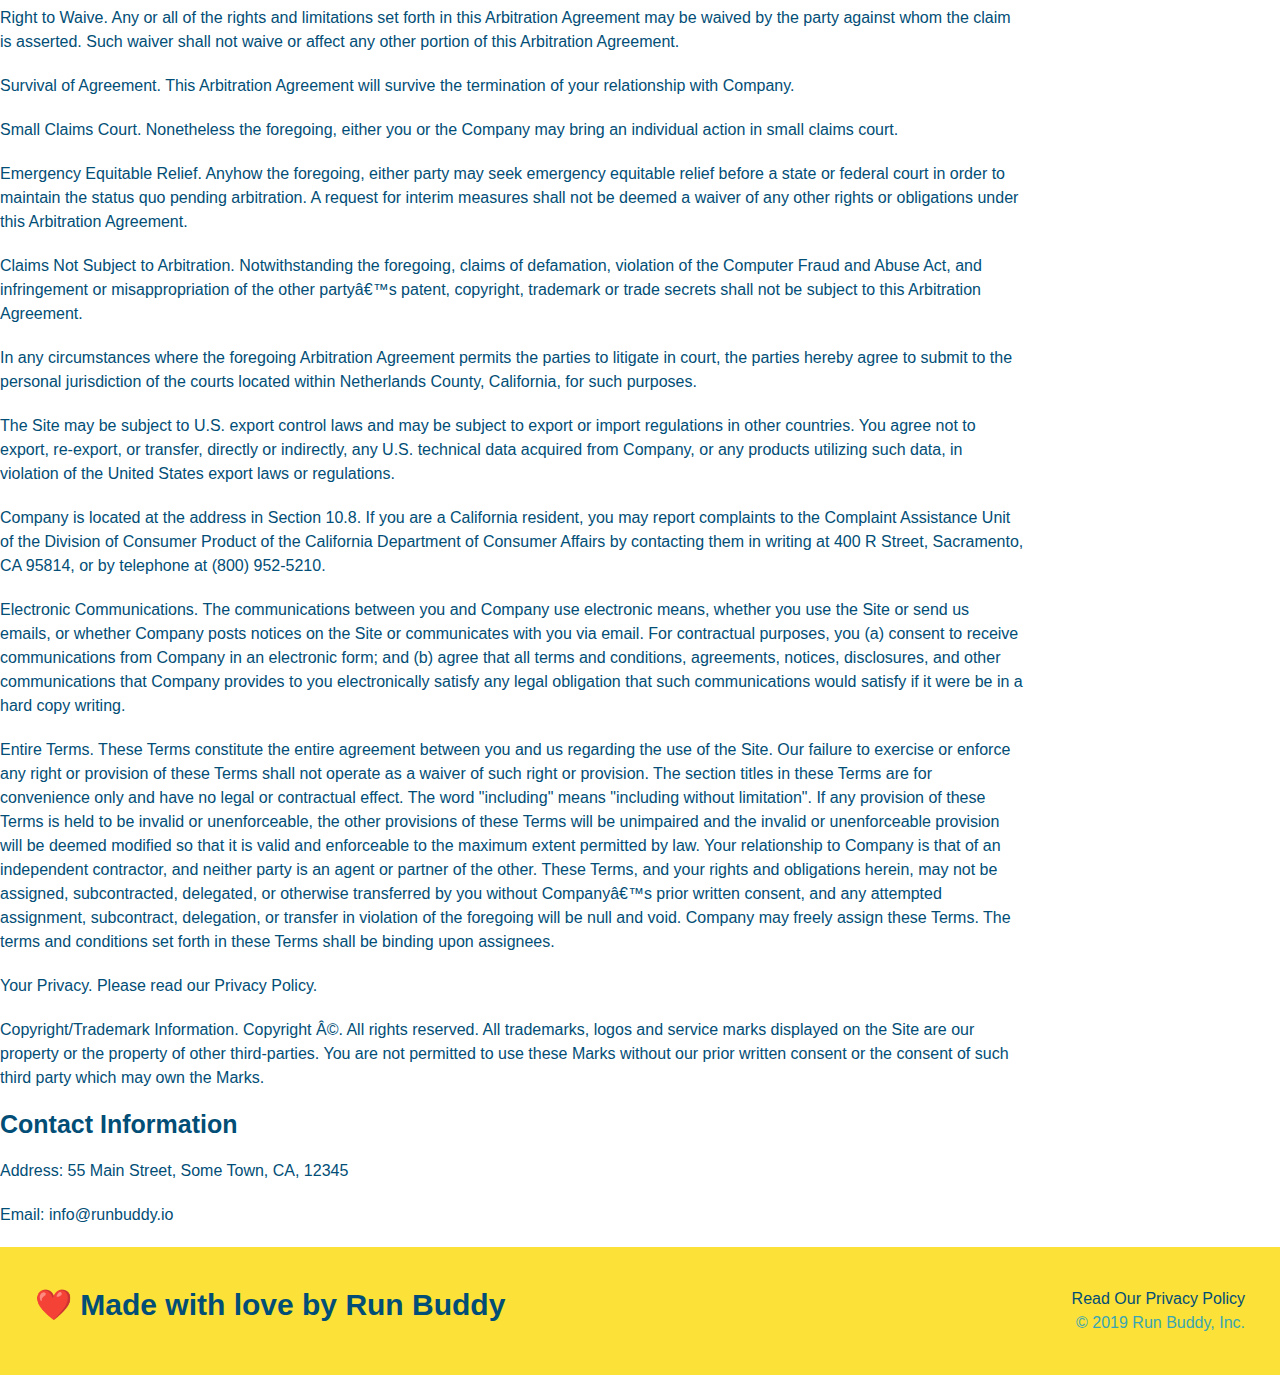
==== commit 300cf240: "media screen added" ====
--- a/privacy-policy.html
+++ b/privacy-policy.html
@@ -2,6 +2,7 @@
 <html lang="en">
   <head>
     <meta charset="UTF-8" />
+    <meta name="viewport" content="width=device-width, initial-scale=1.0" />
     <title>Privacy Policy - Run Buddy</title>
     <link rel="stylesheet" href="./assets/css/style.css" />
     <link rel="stylesheet" href="./assets/css/secondary-styles.css" />
--- a/assets/css/style.css
+++ b/assets/css/style.css
@@ -6,6 +6,9 @@
 header {
   padding: 20px 35px;
   background-color: #39a6b2;
+  display: flex;
+  justify-content: space-between;
+  flex-wrap: wrap;
 }
 
 header h1 {
@@ -13,7 +16,6 @@
   font-size: 36px;
   color: #fce138;
   margin: 0;
-  display: inline;
 }
 
 header a {
@@ -22,18 +24,21 @@
 }
 
 header nav {
-  float: right;
   margin: 7px 0;
 }
 
-header nav ul li {
-  display: inline;
+header nav ul {
+  display: flex;
+  flex-wrap: wrap;
+  justify-content: space-between;
+  align-items: center;
+  list-style: none;
 }
 
 header nav ul li a {
-  margin: 0 30px;
+  padding: 10px 15px;
   font-weight: lighter;
-  font-size: 22px;
+  font-size: 1.55vw;
 }
 body {
   color: #39a6b2;
@@ -44,17 +49,18 @@
   background: #fce138;
   width: 100%;
   padding: 40px 35px;
+  display: flex;
+  justify-content: space-between;
+  flex-wrap: wrap;
 }
 
 footer h2 {
-  display: inline;
   color: #024e76;
   font-size: 30px;
   margin: 0;
 }
 
 footer div {
-  float: right;
   line-height: 1.5;
   text-align: right;
 }
@@ -69,28 +75,42 @@
 
 .hero {
   background-image: url("../images/hero-bg.jpg");
-  height: 600px;
   background-size: cover;
   background-position: center;
-  position: relative;
+  display: flex;
+  justify-content: center;
+  flex-wrap: wrap;
+  align-items: flex-start;
 }
 
 .hero-form {
   background-color: #fce138;
   padding: 20px;
-  width: 500px;
   color: #024e76;
   border-style: solid;
   border-width: 3px;
   border-color: #024e76;
-  position: absolute;
-  bottom: 120px;
-  right: 140px;
-}
-
+}
+
+.hero-cta {
+  width: 35%;
+  text-align: right;
+  margin: 3.5%;
+  color: #fff;
+  font-size: 18px;
+  line-height: 1.2;
+}
+
+.hero-cta h2 {
+  font-style: italic;
+  font-size: 55px;
+  color: #fce138;
+}
 .hero-form h3 {
   font-size: 24px;
   margin: 0;
+  width: 40%;
+  margin: 3.5%;
 }
 
 .hero-form p {
@@ -117,10 +137,6 @@
   border: none;
   padding: 10px 20px;
   font-size: 16px;
-}
-
-.intro {
-  text-align: center;
 }
 
 .intro p {
@@ -129,20 +145,31 @@
   width: 80%;
   font-size: 20px;
   margin: 0 auto;
+  text-align: center;
 }
 
 .steps {
+  background: #fce138;
+}
+
+.step {
+  margin: 50px auto;
+  padding-bottom: 50px;
+  width: 80%;
+  border-bottom: 1px solid #39a6b2;
+  display: flex;
+  flex-wrap: wrap;
+  align-items: center;
+  justify-content: space-between;
+}
+.section-title {
+  font-size: 48px;
+  color: #024e76;
+  border-bottom: 3px solid;
+  padding-bottom: 20px;
   text-align: center;
-  background: #fce138;
-}
-
-.section-title {
-  font-size: 55px;
-  color: #024e76;
-  margin-bottom: 35px;
-  padding: 0 100px 20px 100px;
-  display: inline-block;
-  border-bottom: 3px solid;
+  margin: 0 auto 35px auto;
+  width: 50%;
 }
 
 .primary-border {
@@ -153,112 +180,156 @@
   border-color: #39a6b2;
 }
 
-.steps div {
-    margin-bottom: 80px;
-}
-
-.steps img {
-    width: 15%;
-    margin: 10px 0:
-}
-
-.steps h3 {
-    color: #024e76;
-    font-size: 46px;
-    margin-top: 10px;
-}
-
-.steps p {
-    color: #39a6b2;
-    font-size: 23px;
-}
-
-.steps span {
-    font-size: 38px;
+.step h3 {
+  color: #024e76;
+  font-size: 46px;
+  flex: 1 30%;
+}
+
+.step-img {
+  flex: 1 12%;
+  margin-right: 20px;
+}
+
+.step-img img {
+  max-width: 100%;
+}
+.step-info {
+  flex: 2 70%;
+  display: flex;
+  flex-wrap: wrap;
+  align-items: center;
+}
+
+.step-text {
+  flex: 12;
+}
+.step-text p {
+  color: #39a6b2;
+  font-size: 18px;
+}
+
+.step-text h4 {
+  font-size: 26px;
+  line-height: 1.5;
+  color: #024e76;
 }
 
 .trainers {
-    text-align: center;
+  width: 100%;
+  margin: 0 auto;
+  display: flex;
+  flex-wrap: wrap;
+  justify-content: space-around;
 }
 
 .trainer {
-    width: 900px;
-    margin: 0 auto 30px auto;
-    background: #024e76;
-    color: #fce138;
-     overflow: auto
+  margin: 20px;
+  background: #024e76;
+  color: #fce138;
+  flex: 1;
 }
 
 .trainer img {
-    width: 35%;
-    float: left;
+  width: 100%;
 }
 
 .trainer-bio {
-    padding: 35px;
-    float: left;
-    width: 65%;
+  padding: 25px;
+  line-height: 1.3;
 }
 
 .text-left {
-    text-align: left;
+  text-align: left;
 }
 
 .text-right {
-    text-align: right;
+  text-align: right;
 }
 
 .trainer-bio h3 {
-    font-size: 32px;
-    margin-bottom: 8px;
+  font-size: 28px;
 }
 
 .trainer-bio h4 {
-    font-weight: lighter;
-    font-size: 26px;
-    margin-bottom: 25px;
+  font-weight: lighter;
+  font-size: 22px;
+  margin-bottom: 15px;
 }
 
 .trainer-bio p {
-    font-size: 17px;
-    line-height: 1.3;
+  font-size: 17px;
 }
 
 .contact {
-    text-align: center;
-    background: #024e76;
+  background: #024e76;
 }
 
 .contact h2 {
-    color: #fce138;
+  color: #fce138;
 }
 
 .contact-info iframe {
-    width: 400px;
-    height: 400px;
+  height: 400px;
 }
 
 .contact-info div {
-    width: 410px;
-    display: inline-block;
-    vertical-align: top;
-    text-align: left;
-    margin: 30px 0 0 60px;
-    color: white;
+  color: white;
 }
 
 .contact-info h3 {
-    color: #fce138;
-    font-size: 32px;
-}
-
-.contact-info p, .contact-info address {
-    margin: 20px 0;
-    line-height: 1.5;
-    font-size: 20px;
-    font-style: normal;
+  color: #fce138;
+  font-size: 32px;
+}
+
+.contact-info p,
+.contact-info address {
+  margin: 20px 0;
+  line-height: 1.5;
+  font-size: 16px;
+  font-style: normal;
 }
 
 .contact.info a {
-    color: #fce138;
-}+  color: #fce138;
+}
+
+.flex-row {
+  display: flex;
+}
+
+.contact-info {
+  display: flex;
+  justify-content: space-between;
+  flex-wrap: wrap;
+}
+
+.contact-info > * {
+  flex: 1;
+  margin: 15px;
+}
+
+.contact-form input,
+.contact-form textarea {
+  border: 1px solid #024e76;
+  display: block;
+  padding: 7px 15px;
+  font-size: 16px;
+  color: #024e76;
+  width: 100%;
+  margin-bottom: 15px;
+  margin-top: 5px;
+}
+
+.contact-form button {
+  width: 100%;
+  border: none;
+  background: #fce138;
+  color: #024e76;
+  text-align: center;
+  padding: 15px 0;
+  font-size: 16px;
+}
+
+@media screen and (max-width: 980px) {
+}
